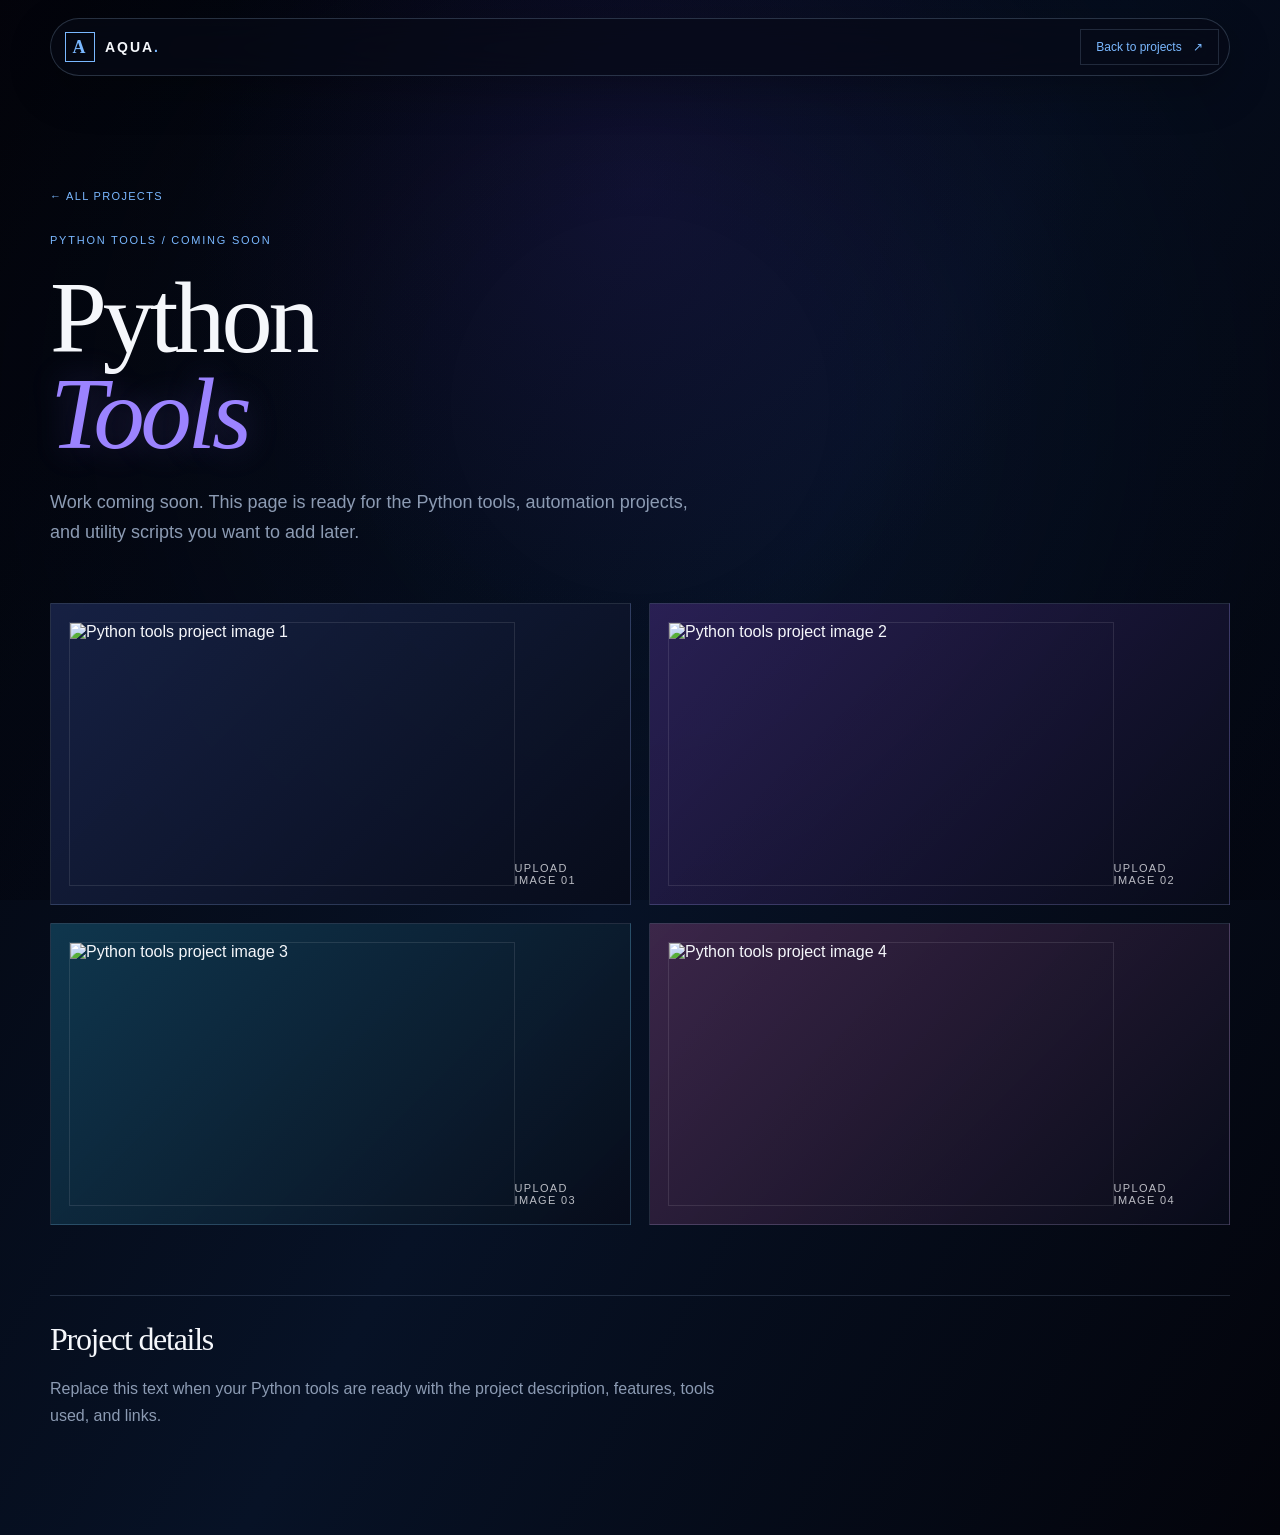
==== python-tools.html @ 6424654f "added onto it" ====
<!DOCTYPE html>
<html lang="en">
<head>
    <meta charset="UTF-8">
    <meta name="viewport" content="width=device-width, initial-scale=1.0">
    <meta name="description" content="Aqua's upcoming Python tools.">
    <link rel="stylesheet" href="style.css">
    <title>Python Tools | Aqua</title>
</head>
<body class="project-page-body">
    <div class="space-background" aria-hidden="true"></div>
    <header class="site-header">
        <a class="brand" href="index.html" aria-label="Aqua home"><span class="brand-mark">A</span><span>AQUA<span class="brand-dot">.</span></span></a>
        <a class="nav-contact" href="index.html#projects">Back to projects <span aria-hidden="true">↗</span></a>
    </header>
    <main class="section-shell project-page">
        <a class="project-back" href="index.html#projects">← All projects</a>
        <header class="project-page-header">
            <p class="section-kicker">Python tools / Coming soon</p>
            <h1>Python<br><em>Tools</em></h1>
            <p class="project-page-description">Work coming soon. This page is ready for the Python tools, automation projects, and utility scripts you want to add later.</p>
        </header>
        <section class="project-gallery" aria-label="Python tools project images">
            <div class="project-image-slot"><img src="assets/python-tools-1.jpg" alt="Python tools project image 1"><span class="project-image-label">Upload image 01</span></div>
            <div class="project-image-slot"><img src="assets/python-tools-2.jpg" alt="Python tools project image 2"><span class="project-image-label">Upload image 02</span></div>
            <div class="project-image-slot"><img src="assets/python-tools-3.jpg" alt="Python tools project image 3"><span class="project-image-label">Upload image 03</span></div>
            <div class="project-image-slot"><img src="assets/python-tools-4.jpg" alt="Python tools project image 4"><span class="project-image-label">Upload image 04</span></div>
        </section>
        <section class="project-notes"><h2>Project details</h2><p>Replace this text when your Python tools are ready with the project description, features, tools used, and links.</p></section>
    </main>
</body>
</html>
---- style.css ----
:root {
    --ink: #f5f7fb;
    --muted: #8c9bb3;
    --line: rgba(145, 170, 204, 0.2);
    --night: #03040b;
    --panel: #0b111c;
    --blue: #7ab8ff;
    --violet: #9b83ff;
    --electric: #286eff;
    --max-width: 1180px;
}

* { box-sizing: border-box; }

html { scroll-behavior: smooth; }

body {
    margin: 0;
    background: var(--night);
    color: var(--ink);
    font-family: 'Trebuchet MS', Arial, sans-serif;
    background-image: radial-gradient(circle at 50% 12%, rgba(52, 33, 120, 0.24), transparent 28rem), linear-gradient(120deg, #03040b 0%, #071226 52%, #03040b 100%);
}

a { color: inherit; text-decoration: none; }

.space-background { position: fixed; inset: 0; z-index: -1; pointer-events: none; background: radial-gradient(circle at 50% 45%, transparent 0 23%, rgba(2, 3, 10, 0.32) 80%); }
#space-canvas { display: block; width: 100%; height: 100%; opacity: 0.75; }

.section-shell { width: min(calc(100% - 48px), var(--max-width)); margin: 0 auto; }

.site-header {
    width: min(calc(100% - 48px), var(--max-width));
    position: sticky;
    top: 18px;
    z-index: 10;
    margin: 18px auto 0;
    min-height: 58px;
    display: flex;
    align-items: center;
    justify-content: space-between;
    padding: 8px 10px 8px 14px;
    border: 1px solid rgba(145, 170, 204, 0.25);
    border-radius: 999px;
    background: rgba(7, 10, 22, 0.65);
    box-shadow: 0 14px 45px rgba(0, 0, 0, 0.24);
    backdrop-filter: blur(18px);
}

.brand { display: flex; align-items: center; gap: 10px; font-size: 14px; font-weight: bold; letter-spacing: 0.14em; }
.brand-mark { display: grid; place-items: center; width: 30px; height: 30px; border: 1px solid var(--blue); color: var(--blue); font-family: Georgia, serif; font-size: 18px; }
.brand-dot { color: var(--blue); }
.site-nav { display: flex; gap: 4px; color: var(--muted); font-size: 11px; letter-spacing: 0.08em; text-transform: uppercase; }
.site-nav a, .footer-links a { transition: color 180ms ease, background 180ms ease; }
.site-nav .nav-link { padding: 10px 12px; border-radius: 999px; }
.site-nav .nav-link:hover, .site-nav .nav-link.active { color: var(--ink); background: rgba(122, 184, 255, 0.12); }
.site-nav a:hover, .footer-links a:hover, .text-link:hover { color: var(--blue); }
.nav-contact { padding: 10px 15px; border: 1px solid var(--line); font-size: 12px; color: var(--blue); }
.nav-contact span, .button span, .text-link span { margin-left: 8px; }

.hero { min-height: 690px; display: grid; grid-template-columns: 1.3fr 0.7fr; align-items: center; gap: 40px; position: relative; }
.hero-copy { padding: 85px 0 105px; }
.eyebrow, .section-kicker { margin: 0 0 24px; color: var(--blue); font: 11px 'Trebuchet MS', sans-serif; letter-spacing: 0.16em; text-transform: uppercase; }
.status-dot { display: inline-block; width: 7px; height: 7px; margin-right: 8px; border-radius: 50%; background: #50d49a; box-shadow: 0 0 14px #50d49a; }
h1, h2, p { margin-top: 0; }
h1 { max-width: 760px; margin-bottom: 28px; font-family: Georgia, 'Times New Roman', serif; font-size: clamp(3.4rem, 8vw, 7.5rem); font-weight: normal; line-height: 0.94; letter-spacing: -0.04em; }
h1 em, h2 em { color: var(--violet); font-style: italic; text-shadow: 0 0 35px rgba(155, 131, 255, 0.24); }
.hero-text { max-width: 430px; color: var(--muted); font-size: 18px; line-height: 1.65; }
.hero-actions { display: flex; align-items: center; gap: 28px; margin-top: 38px; font-family: 'Trebuchet MS', sans-serif; }
.button { display: inline-flex; align-items: center; padding: 14px 18px; font-size: 12px; letter-spacing: 0.07em; text-transform: uppercase; transition: transform 180ms ease, background 180ms ease; }
.button:hover { transform: translateY(-3px); }
.button-primary { background: var(--blue); color: #06101e; }
.button-primary:hover { background: #a7d2ff; }
.text-link { color: var(--muted); font-size: 12px; text-transform: uppercase; letter-spacing: 0.07em; }
.hero-signal { position: relative; min-height: 390px; display: grid; place-items: center; color: var(--blue); font: 11px 'Trebuchet MS', sans-serif; letter-spacing: 0.18em; }
.signal-ring { position: absolute; border: 1px solid rgba(122, 184, 255, 0.32); border-radius: 50%; transform: rotate(-25deg); }
.signal-ring::after { content: ''; position: absolute; width: 9px; height: 9px; top: 13%; right: 3%; border-radius: 50%; background: var(--blue); box-shadow: 0 0 20px var(--blue); }
.signal-ring-large { width: 340px; height: 210px; }
.signal-ring-small { width: 220px; height: 320px; transform: rotate(48deg); border-color: rgba(122, 184, 255, 0.17); }
.signal-label { position: relative; line-height: 1.8; color: var(--ink); text-align: center; text-shadow: 0 0 18px rgba(122, 184, 255, 0.5); }
.signal-year { position: absolute; right: 0; bottom: 42px; color: var(--muted); }

.intro-strip { padding: 88px 0; border-top: 1px solid var(--line); border-bottom: 1px solid var(--line); }
.intro-statement { max-width: 880px; margin: 0; font-family: Georgia, 'Times New Roman', serif; font-size: clamp(2rem, 4vw, 4rem); line-height: 1.08; letter-spacing: -0.03em; }
.intro-statement span { color: var(--blue); font-style: italic; }
.content-section { padding: 125px 0 0; }
.section-heading { display: flex; justify-content: space-between; align-items: end; gap: 30px; margin-bottom: 48px; }
.section-heading .section-kicker { margin-bottom: 17px; }
h2 { margin-bottom: 0; font-family: Georgia, 'Times New Roman', serif; font-size: clamp(2.4rem, 5vw, 4.6rem); font-weight: normal; line-height: 0.98; letter-spacing: -0.04em; }
.section-note { max-width: 260px; margin: 0; color: var(--muted); font-size: 15px; line-height: 1.5; }
.card-grid { display: grid; grid-template-columns: repeat(2, 1fr); gap: 18px; }
.project-card { min-height: 330px; padding: 28px; display: flex; flex-direction: column; justify-content: space-between; background: rgba(11, 17, 28, 0.72); border: 1px solid var(--line); box-shadow: inset 0 1px 0 rgba(255,255,255,0.04); backdrop-filter: blur(10px); transition: border-color 180ms ease, transform 180ms ease, box-shadow 180ms ease; }
.project-card:hover { border-color: rgba(122, 184, 255, 0.7); transform: translateY(-5px); }
.project-card:focus-visible, .discord-button:focus-visible { outline: 2px solid var(--blue); outline-offset: 4px; }
.project-card:nth-child(2) { background: linear-gradient(135deg, #09172a, #0b111c 70%); }
.project-card:nth-child(3) { background: linear-gradient(135deg, #111625, #0b111c 70%); }
.project-card:nth-child(4) { background: linear-gradient(135deg, #071a22, #0b111c 70%); }
.project-meta, .experience-meta, .workplace-meta { display: flex; justify-content: space-between; gap: 15px; color: var(--muted); font: 10px 'Trebuchet MS', sans-serif; letter-spacing: 0.1em; text-transform: uppercase; }
.project-card h3 { max-width: 360px; margin: 20px 0 10px; font-size: 2.3rem; font-weight: normal; letter-spacing: -0.03em; }
.project-card p { max-width: 360px; margin-bottom: 0; color: var(--muted); line-height: 1.5; }
.card-arrow { align-self: end; color: var(--blue); font: 24px 'Trebuchet MS', sans-serif; }
.experience-list, .workplace-list { border-top: 1px solid var(--line); }
.experience-row, .workplace-row { display: grid; grid-template-columns: 1fr 1.6fr auto; gap: 30px; align-items: center; padding: 26px 0; border-bottom: 1px solid var(--line); }
.experience-row h3, .workplace-row h3 { margin: 0; font-size: 24px; font-weight: normal; }
.experience-row p { margin: 0; color: var(--muted); font-size: 15px; line-height: 1.5; }
.experience-meta, .workplace-meta { justify-content: flex-end; white-space: nowrap; }
.workplace-row { grid-template-columns: 1fr auto; }
.workplace-row h3 { color: var(--blue); }
.workplace-row .workplace-meta { color: var(--muted); }
.contact-section { margin-top: 150px; padding: 85px 0 100px; border-top: 1px solid var(--line); }
.contact-section h2 { margin-bottom: 38px; }
.contact-actions { display: flex; align-items: center; flex-wrap: wrap; gap: 14px; }
.discord-button { display: inline-flex; align-items: center; gap: 10px; min-height: 46px; padding: 12px 16px; border: 1px solid rgba(122, 184, 255, 0.3); background: rgba(88, 73, 174, 0.16); color: var(--ink); cursor: pointer; font: 11px 'Trebuchet MS', sans-serif; letter-spacing: 0.04em; transition: background 180ms ease, border-color 180ms ease, transform 180ms ease; }
.discord-button:hover { border-color: var(--violet); background: rgba(88, 73, 174, 0.3); transform: translateY(-3px); }
.discord-icon { width: 20px; height: 20px; fill: #a991ff; }
.site-footer { display: flex; justify-content: space-between; gap: 20px; padding: 24px 0 40px; color: var(--muted); font: 11px 'Trebuchet MS', sans-serif; letter-spacing: 0.06em; }

.project-page-body { min-height: 100vh; }
.project-page { padding: 110px 0 90px; }
.project-page-header { max-width: 790px; padding-bottom: 55px; }
.project-page-header h1 { margin-bottom: 24px; }
.project-page-description { max-width: 650px; margin: 0; color: var(--muted); font-size: 18px; line-height: 1.7; }
.project-back { display: inline-flex; margin-bottom: 32px; color: var(--blue); font: 11px 'Trebuchet MS', sans-serif; letter-spacing: 0.12em; text-transform: uppercase; }
.project-gallery { display: grid; grid-template-columns: repeat(2, 1fr); gap: 18px; }
.project-image-slot { min-height: 300px; display: flex; align-items: end; padding: 18px; border: 1px solid var(--line); background: linear-gradient(135deg, rgba(29, 42, 84, 0.75), rgba(8, 12, 26, 0.9)); overflow: hidden; }
.project-image-slot:nth-child(2) { background: linear-gradient(135deg, rgba(57, 39, 105, 0.7), rgba(8, 12, 26, 0.9)); }
.project-image-slot:nth-child(3) { background: linear-gradient(135deg, rgba(20, 73, 100, 0.7), rgba(8, 12, 26, 0.9)); }
.project-image-slot:nth-child(4) { background: linear-gradient(135deg, rgba(83, 48, 90, 0.7), rgba(8, 12, 26, 0.9)); }
.project-image-slot img { width: 100%; height: 100%; min-height: 264px; object-fit: cover; border: 1px solid rgba(255,255,255,0.1); }
.project-image-label { color: rgba(245, 247, 251, 0.75); font: 11px 'Trebuchet MS', sans-serif; letter-spacing: 0.12em; text-transform: uppercase; }
.project-notes { margin-top: 70px; padding-top: 28px; border-top: 1px solid var(--line); }
.project-notes h2 { margin-bottom: 20px; font-size: 2rem; }
.project-notes p { max-width: 700px; color: var(--muted); line-height: 1.7; }

@media (max-width: 700px) {
    .section-shell, .site-header { width: min(calc(100% - 32px), var(--max-width)); }
    .site-header { min-height: 58px; }
    .site-nav { display: none; }
    .nav-contact { padding: 8px 10px; }
    .hero { min-height: auto; display: block; }
    .hero-copy { padding: 82px 0 35px; }
    .hero-signal { min-height: 240px; margin-bottom: 50px; }
    .signal-ring-large { width: 250px; height: 155px; }
    .signal-ring-small { width: 170px; height: 235px; }
    .intro-strip { padding: 65px 0; }
    .content-section { padding-top: 88px; }
    .section-heading { display: block; margin-bottom: 30px; }
    .section-note { margin-top: 20px; }
    .card-grid { grid-template-columns: 1fr; }
    .project-card { min-height: 290px; }
    .project-gallery { grid-template-columns: 1fr; }
    .project-image-slot { min-height: 240px; }
    .experience-row, .workplace-row { grid-template-columns: 1fr; gap: 12px; }
    .experience-meta, .workplace-meta { justify-content: flex-start; }
    .contact-section { margin-top: 95px; padding: 65px 0 75px; }
    .site-footer { flex-wrap: wrap; }
}
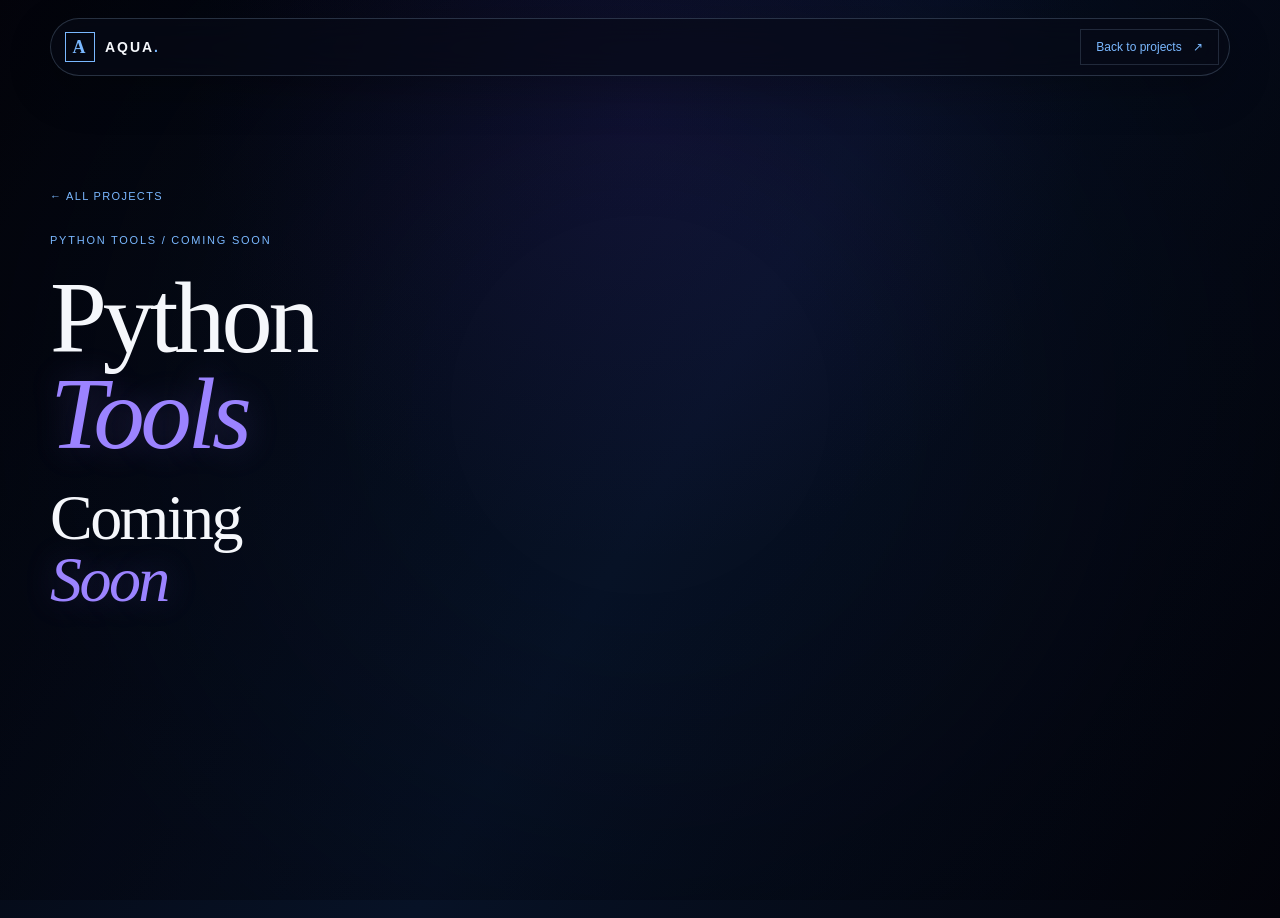
==== commit 17ad6c2d: "fixed ui work" ====
--- a/python-tools.html
+++ b/python-tools.html
@@ -18,7 +18,8 @@
         <header class="project-page-header">
             <p class="section-kicker">Python tools / Coming soon</p>
             <h1>Python<br><em>Tools</em></h1>
-            <p class="project-page-description">Work coming soon. This page is ready for the Python tools, automation projects, and utility scripts you want to add later.</p>
+            <h2>Coming<br><em> Soon</em></h2>
+            <!-- <p class="project-page-description">Work coming soon. This page is ready for the Python tools, automation projects, and utility scripts you want to add later.</p>
         </header>
         <section class="project-gallery" aria-label="Python tools project images">
             <div class="project-image-slot"><img src="assets/python-tools-1.jpg" alt="Python tools project image 1"><span class="project-image-label">Upload image 01</span></div>
@@ -26,7 +27,7 @@
             <div class="project-image-slot"><img src="assets/python-tools-3.jpg" alt="Python tools project image 3"><span class="project-image-label">Upload image 03</span></div>
             <div class="project-image-slot"><img src="assets/python-tools-4.jpg" alt="Python tools project image 4"><span class="project-image-label">Upload image 04</span></div>
         </section>
-        <section class="project-notes"><h2>Project details</h2><p>Replace this text when your Python tools are ready with the project description, features, tools used, and links.</p></section>
+        <section class="project-notes"><h2>Project details</h2><p>Replace this text when your Python tools are ready with the project description, features, tools used, and links.</p></section> -->
     </main>
 </body>
 </html>
